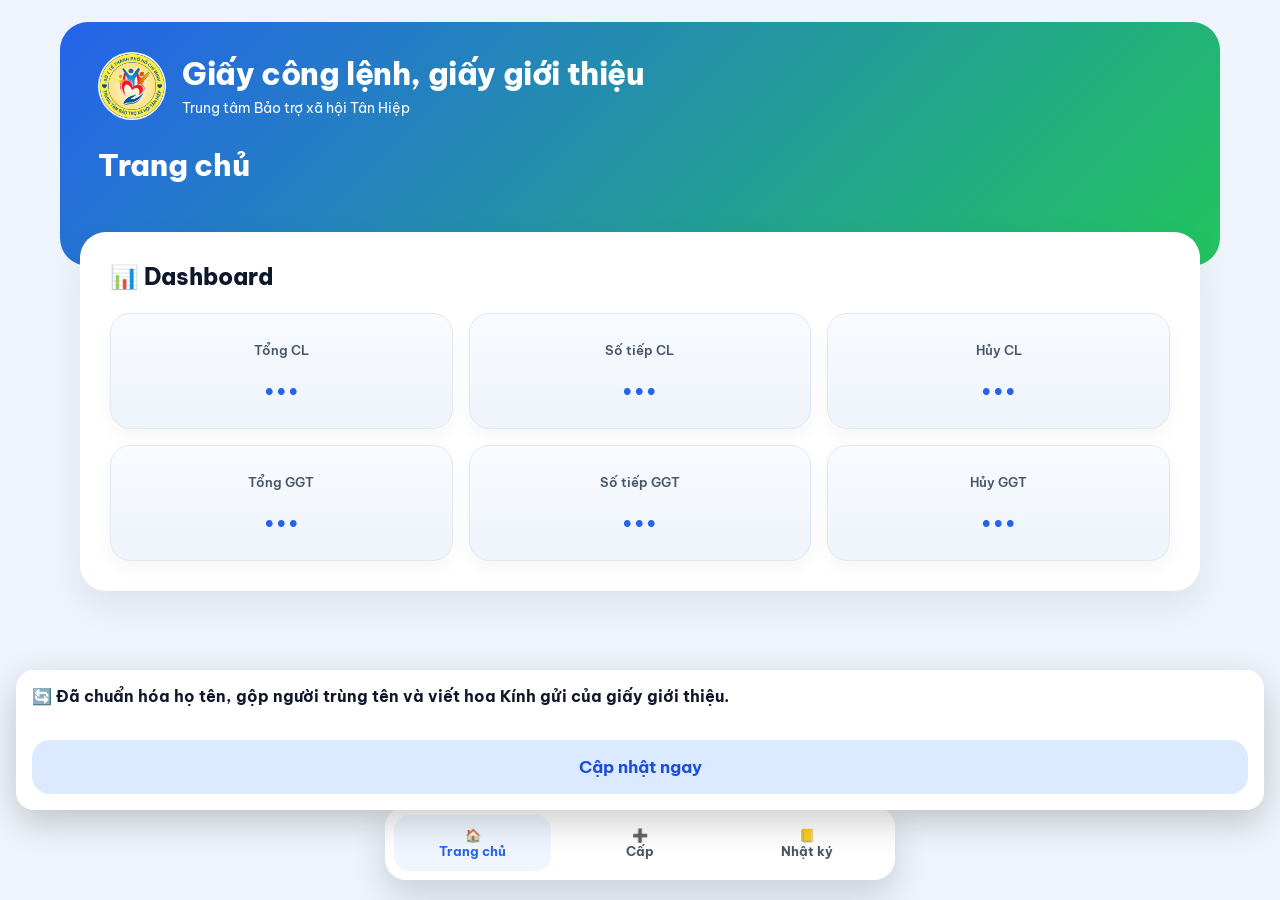
==== index.html @ ec81d5a9 "Add files via upload" ====
<!DOCTYPE html>
<html lang="vi">
<head>
  <meta charset="UTF-8">
  <meta name="viewport" content="width=device-width,initial-scale=1,viewport-fit=cover">

  <title>Giấy công lệnh, giấy giới thiệu</title>

  <meta http-equiv="Cache-Control" content="no-cache, no-store, must-revalidate">
  <meta http-equiv="Pragma" content="no-cache">
  <meta http-equiv="Expires" content="0">

  <meta name="theme-color" content="#2563eb">
  <meta name="apple-mobile-web-app-capable" content="yes">
  <meta name="apple-mobile-web-app-status-bar-style" content="default">
  <meta name="apple-mobile-web-app-title" content="Giấy công lệnh, giấy giới thiệu">

  <link rel="icon" type="image/png" href="icons/icon-192.png?v=151">
  <link rel="apple-touch-icon" sizes="1024x1024" href="logo.png?v=151">
  <link rel="manifest" href="manifest.json?v=151">

  <link rel="preconnect" href="https://fonts.googleapis.com">
  <link rel="preconnect" href="https://fonts.gstatic.com" crossorigin>
  <link
    href="https://fonts.googleapis.com/css2?family=Be+Vietnam+Pro:wght@400;500;600;700;800&display=swap"
    rel="stylesheet"
  >

  <link rel="stylesheet" href="css/style.css?v=151">
</head>

<body>
  <header class="header">
    <div class="brand">
      <img class="brand-logo" src="logo.png?v=151" alt="Logo Trung tâm">
      <div>
        <h1>Giấy công lệnh, giấy giới thiệu</h1>
        <p>Trung tâm Bảo trợ xã hội Tân Hiệp</p>
      </div>
    </div>

    <h2 id="pageTitle">Trang chủ</h2>
  </header>

  <section id="home" class="screen active">
    <div class="card">
      <h3>📊 Dashboard</h3>

      <div class="dashboard dashboard-3col">
        <!-- Hàng 1: Công lệnh -->
        <div>
          <span>Tổng CL</span>
          <h2 id="tongCL">-</h2>
        </div>

        <div>
          <span>Số tiếp CL</span>
          <h2 id="soTiepTheoCL">-</h2>
        </div>

        <div>
          <span>Hủy CL</span>
          <h2 id="huyCL">-</h2>
        </div>

        <!-- Hàng 2: Giấy giới thiệu -->
        <div>
          <span>Tổng GGT</span>
          <h2 id="tongGGT">-</h2>
        </div>

        <div>
          <span>Số tiếp GGT</span>
          <h2 id="soTiepTheoGGT">-</h2>
        </div>

        <div>
          <span>Hủy GGT</span>
          <h2 id="huyGGT">-</h2>
        </div>
      </div>
    </div>
  </section>

  <section id="cap" class="screen">
    <div class="card">
      <h3>📄 Cấp văn bản</h3>

      <label>Loại giấy</label>
      <select id="loaiGiay" onchange="doiLoaiGiay()">
        <option value="CONG_LENH">Công lệnh</option>
        <option value="GIAY_GIOI_THIEU">Giấy giới thiệu</option>
      </select>

      <hr>

      <label>Đồng chí</label>
      <input id="dongChi" placeholder="Nhập họ tên">

      <label>Tuổi</label>
      <input id="tuoi" placeholder="Nhập tuổi nếu có">

      <label>Chức vụ</label>
      <input id="chucVu" placeholder="Ví dụ: Nhân viên">

      <div id="formCL">
        <label>Đi từ</label>
        <input id="diTu" value="TTBTXH Tân Hiệp">

        <label>Đến</label>
        <select id="den" onchange="chonNoiDen()">
          <option>TTYT KV Bình Long</option>
          <option>BV ĐK Bình Phước</option>
          <option>BV Chợ Rẫy</option>
          <option>Khác...</option>
        </select>

        <input id="denKhac" style="display:none" placeholder="Nhập nơi đến khác">

        <label>Nội dung công tác</label>
        <textarea id="noiDung" placeholder="Nhập nội dung công tác"></textarea>

        <label>Ngày đi</label>
        <input type="date" id="ngayDi">

        <label>Ngày về</label>
        <input type="date" id="ngayVe">

        <label>Phương tiện</label>
        <input id="phuongTien" placeholder="Ví dụ: Tự túc">

        <label>Giấy tờ kèm theo</label>
        <input id="giayTo" placeholder="Nếu có">
      </div>

      <div id="formGGT" style="display:none">
        <label>Kính gửi</label>
        <input id="kinhGui" placeholder="Nhập cơ quan kính gửi">

        <label>Nơi đến</label>
        <select id="noiDen">
          <option>TTYT KV Bình Long</option>
          <option>BV ĐK Bình Phước</option>
          <option>BV Chợ Rẫy</option>
          <option>Khác...</option>
        </select>

        <input id="noiDenKhac" style="display:none" placeholder="Nhập nơi đến khác">

        <label>Về việc</label>
        <textarea id="noiDungGGT" placeholder="Nhập nội dung / về việc"></textarea>

        <label>Có giá trị đến hết ngày <span class="optional-note">(không bắt buộc)</span></label>
        <input type="date" id="ngayHetHan">
      </div>

      <label>Ngày cấp trên giấy</label>
      <input type="date" id="ngayCapGiay">

      <label>Phòng/Khu</label>
      <select id="phongKhu">
        <option>Ban Giám đốc</option>
        <option>Phòng Tổ chức - Hành chính</option>
        <option>Phòng Kế hoạch - Tài chính</option>
        <option>Phòng Công tác xã hội</option>
        <option>Phòng Y tế</option>
        <option>Khu I</option>
        <option>Khu II</option>
        <option>Khu III</option>
      </select>

      <label>Người cấp</label>
      <select id="nguoiCap">
        <option value="">-- Chọn người cấp --</option>
        <option value="Nguyễn Thị Bích Huyền - Trưởng phòng">Nguyễn Thị Bích Huyền - Trưởng phòng</option>
         <option value="Phạm Thị Ngân - Phó Trưởng phòng">Phạm Thị Ngân - Phó Trưởng phòng</option>
        <option value="Vũ Ngọc Cẩm Lương - Phó Trưởng phòng">Vũ Ngọc Cẩm Lương - Phó Trưởng phòng</option>
        <option value="Nguyễn Chí Thạnh - Chuyên viên">Nguyễn Chí Thạnh - Chuyên viên</option>
        <option value="Nguyễn Thị Linh Duy - Chuyên viên">Nguyễn Thị Linh Duy - Chuyên viên</option>
        <option value="Đinh Thị Hiền - Chuyên viên">Đinh Thị Hiền - Chuyên viên</option>
        <option value="Đặng Thị Hiền - Chuyên viên">Đặng Thị Hiền - Chuyên viên</option>
        <option value="Nguyễn Thị Thảo - Chuyên viên">Nguyễn Thị Thảo - Chuyên viên</option>
        <option value="Nguyễn Thị Hồng Thắm - Chuyên viên">Nguyễn Thị Hồng Thắm - Chuyên viên</option>
      </select>

      <button onclick="capCongLenh()">📄 Xuất PDF</button>

      <div id="ketqua"></div>
    </div>
  </section>

  <section id="nhatky" class="screen">
    <div class="card">
      <h3>📒 Nhật ký</h3>

      <div class="search-box">
        <input
          id="timKiemNhatKy"
          type="text"
          placeholder="🔍 Tìm tên, số CL/GGT, nội dung, phòng/khu..."
          oninput="locNhatKy()"
        >
      </div>

      <button type="button" class="filter-toggle" onclick="toggleBoLoc()">
        ⚙️ Bộ lọc nâng cao
      </button>

      <div id="boLocNangCao" class="filter-box collapsed">
        <div class="filter-row">
          <div>
            <label>Từ ngày</label>
            <input type="date" id="tuNgay" onchange="locNhatKy()">
          </div>

          <div>
            <label>Đến ngày</label>
            <input type="date" id="denNgay" onchange="locNhatKy()">
          </div>
        </div>

        <select id="locThoiGianNhanh" onchange="apDungLocThoiGianNhanh()">
          <option value="">Tất cả thời gian</option>
          <option value="HOM_NAY">Hôm nay</option>
          <option value="THANG_NAY">Tháng này</option>
          <option value="QUY_NAY">Quý này</option>
        </select>

        <select id="locLoai" onchange="locNhatKy()">
          <option value="">Tất cả loại giấy</option>
          <option value="CONG_LENH">Công lệnh</option>
          <option value="GIAY_GIOI_THIEU">Giấy giới thiệu</option>
        </select>

        <select id="locTrangThai" onchange="locNhatKy()">
          <option value="">Tất cả trạng thái cấp</option>
          <option value="Đã cấp">Đã cấp</option>
          <option value="Đã hủy">Đã hủy</option>
        </select>

        <select id="locPhong" onchange="locNhatKy()">
          <option value="">Tất cả phòng/khu</option>
          <option>Ban Giám đốc</option>
          <option>Phòng Tổ chức - Hành chính</option>
          <option>Phòng Kế hoạch - Tài chính</option>
          <option>Phòng Công tác xã hội</option>
          <option>Phòng Y tế</option>
          <option>Khu I</option>
          <option>Khu II</option>
          <option>Khu III</option>
        </select>

        <select id="locNguoiCap" onchange="locNhatKy()">
          <option value="">Tất cả người cấp</option>
           <option>Nguyễn Thị Bích Huyền - Trưởng phòng</option>
           <option>Phạm Thị Ngân - Phó Trưởng phòng</option>
          <option>Vũ Ngọc Cẩm Lương - Phó Trưởng phòng</option>
          <option>Nguyễn Chí Thạnh - Chuyên viên</option>
          <option>Nguyễn Thị Linh Duy - Chuyên viên</option>
          <option>Đinh Thị Hiền - Chuyên viên</option>
          <option>Đặng Thị Hiền - Chuyên viên</option>
          <option>Nguyễn Thị Thảo - Chuyên viên</option>
          <option>Nguyễn Thị Hồng Thắm - Chuyên viên</option>
        </select>

        <div class="filter-actions">
          <button type="button" class="search-filter-btn" onclick="locNhatKy()">
            🔎 Tìm kiếm
          </button>

          <button type="button" class="reset-filter-btn" onclick="resetLoc()">
            ♻️ Đặt lại
          </button>
        </div>
      </div>

      <button type="button" class="preview-report-btn" onclick="xemTruocBaoCao()">
        👁️ Xem trước báo cáo
      </button>

      <div id="baoCaoList">Đang tải...</div>
    </div>
  </section>

  <div id="modalBaoCao" class="report-modal" aria-hidden="true">
    <div class="report-modal-backdrop" onclick="dongXemTruocBaoCao()"></div>
    <div class="report-modal-dialog" role="dialog" aria-modal="true" aria-labelledby="tieuDeXemTruoc">
      <div class="report-modal-header">
        <div>
          <h3 id="tieuDeXemTruoc">Báo cáo nhật ký cấp văn bản</h3>
          <p>Kiểm tra nội dung trước khi tạo PDF lưu trữ.</p>
        </div>
        <button type="button" class="report-close-btn" onclick="dongXemTruocBaoCao()" aria-label="Đóng">×</button>
      </div>

      <div id="noiDungXemTruoc" class="report-preview-content"></div>

      <div class="saved-report-section">
        <div class="saved-report-heading">
          <b>📁 Báo cáo PDF đã lưu gần đây</b>
          <button type="button" class="small-secondary-btn" onclick="taiDanhSachBaoCaoPdf()">Làm mới</button>
        </div>
        <div id="danhSachBaoCaoDaLuu" class="saved-report-list">Chưa tải danh sách.</div>
      </div>

      <div class="report-modal-actions">
        <button type="button" class="secondary-action-btn" onclick="dongXemTruocBaoCao()">Đóng</button>
        <button type="button" id="btnXuatBaoCaoPdf" class="primary-action-btn" onclick="xuatBaoCaoPdf()">📄 Tạo và mở PDF</button>
      </div>
    </div>
  </div>

  <nav>
    <button class="nav-btn active" onclick="showScreen('home', this)">
      🏠<br>Trang chủ
    </button>

    <button class="nav-btn" onclick="showScreen('cap', this)">
      ➕<br>Cấp
    </button>

    <button class="nav-btn" onclick="showScreen('nhatky', this)">
      📒<br>Nhật ký
    </button>
  </nav>

  <script src="js/app.js?v=151"></script>
</body>
</html>
---- css/style.css ----
* {
  box-sizing: border-box;
}

body {
  margin: 0;
  font-family: Arial, Helvetica, sans-serif;
  background: #eef4fb;
  color: #0f172a;
}

.header {
  background: linear-gradient(135deg, #2563eb, #22c55e);
  color: white;
  padding: 42px 22px 70px;
  border-bottom-left-radius: 34px;
  border-bottom-right-radius: 34px;
}

.brand {
  display: flex;
  align-items: center;
  gap: 14px;
}

.brand img {
  width: 72px;
  height: 72px;
  object-fit: contain;
  background: transparent !important;
  border-radius: 50% !important;
  padding: 0 !important;
  box-shadow: none !important;
}

.brand h1 {
  margin: 0;
  font-size: 30px;
  font-weight: 900;
  line-height: 1.15;
}

.brand p {
  margin: 8px 0 0;
  font-size: 15px;
}

.header h2 {
  margin: 22px 0 0;
  font-size: 28px;
  font-weight: 900;
}

.screen {
  display: none;
  padding: 0 16px 110px;
  margin-top: -45px;
}

.screen.active {
  display: block;
}

.card {
  background: white;
  border-radius: 24px;
  padding: 18px;
  margin: 18px 0;
  box-shadow: 0 14px 35px rgba(15, 23, 42, 0.08);
}

.card h3 {
  margin: 0 0 18px;
  font-size: 21px;
  font-weight: 900;
}

.dashboard {
  display: grid;
  grid-template-columns: 1fr 1fr;
  gap: 12px;
}

.dashboard div {
  background: #f1f5f9;
  border-radius: 18px;
  padding: 16px 10px;
  text-align: center;
}

.dashboard span {
  display: block;
  font-size: 13px;
  color: #64748b;
  margin-bottom: 8px;
}

.dashboard h2 {
  margin: 0;
  font-size: 26px;
  color: #2563eb;
}

label {
  display: block;
  margin: 15px 0 8px;
  font-weight: 900;
}

input,
textarea,
select {
  width: 100%;
  border: 1.5px solid #cbd5e1;
  border-radius: 18px;
  padding: 15px 16px;
  font-size: 16px;
  background: white;
  color: #0f172a;
  outline: none;
}

input:focus,
textarea:focus,
select:focus {
  border-color: #2563eb;
  box-shadow: 0 0 0 3px rgba(37, 99, 235, 0.12);
}

textarea {
  min-height: 95px;
  resize: vertical;
}

hr {
  border: none;
  height: 1px;
  background: #e2e8f0;
  margin: 18px 0;
}

button,
.link-btn,
.share-btn {
  display: block;
  width: 100%;
  border: none;
  border-radius: 18px;
  padding: 16px;
  margin-top: 14px;
  font-size: 17px;
  font-weight: 900;
  text-align: center;
  text-decoration: none;
  cursor: pointer;
}

button {
  background: #dbeafe;
  color: #1d4ed8;
}

button:active {
  transform: scale(0.98);
}

.link-btn {
  background: #eff6ff;
  color: #1d4ed8;
}

.share-btn {
  background: linear-gradient(135deg, #16a34a, #22c55e);
  color: white;
}

.danger-btn {
  background: #fee2e2;
  color: #b91c1c;
  border-radius: 12px;
  padding: 10px;
  font-size: 14px;
}

#ketqua {
  display: none;
  margin-top: 18px;
  padding: 16px;
  border-radius: 18px;
  background: #ecfdf5;
  color: #047857;
  font-weight: 800;
  line-height: 1.5;
}

.empty {
  background: #f8fafc;
  color: #64748b;
  padding: 16px;
  border-radius: 16px;
  font-weight: 700;
}

/* Ô tìm kiếm Nhật ký */
.search-box {
  margin: 0 0 14px 0;
}

.search-box input {
  width: 100%;
  border: 1.5px solid #cbd5e1;
  border-radius: 18px;
  padding: 13px 15px;
  font-size: 14px;
  background: #f8fafc;
}

/* Nhật ký */
.report-group {
  background: white;
  border-radius: 20px;
  padding: 12px;
  margin-bottom: 14px;
  box-shadow: 0 10px 28px rgba(15, 23, 42, 0.08);
}

/* Cấp 1: Phòng/Khu */
.report-title {
  display: flex;
  justify-content: space-between;
  align-items: flex-start;
  gap: 12px;
  background: #eaf2ff;
  padding: 15px 16px;
  border-radius: 16px;
  cursor: pointer;
}

.report-title .left {
  flex: 1;
  text-align: left;
}

.report-title .left b {
  display: block;
  font-size: 16px;
  font-weight: 900;
  color: #0f172a;
}

.report-title .left small {
  display: block;
  margin-top: 4px;
  font-size: 11.5px;
  color: #64748b;
}

.report-title .right {
  min-width: 72px;
  text-align: right;
}

.report-title .right span {
  display: block;
  font-size: 12px;
  font-weight: 900;
  color: #2563eb;
  margin: 1px 0;
}

/* Cấp 2: Người */
.person-row {
  display: flex;
  justify-content: space-between;
  align-items: flex-start;
  gap: 10px;
  background: #f3f6fb;
  margin: 8px 0 6px 12px;
  padding: 11px 13px;
  border-radius: 14px;
  cursor: pointer;
}

.person-row .left {
  flex: 1;
  text-align: left;
}

.person-row .left b {
  display: block;
  font-size: 14px;
  font-weight: 900;
  color: #0f172a;
}

.person-row .left small {
  display: block;
  margin-top: 3px;
  font-size: 11px;
  color: #64748b;
}

.person-row .right {
  min-width: 60px;
  text-align: right;
}

.person-row .right span {
  display: block;
  font-size: 11.5px;
  font-weight: 900;
  color: #2563eb;
}

/* Cấp 3: Văn bản */
.person-detail {
  padding-left: 0;
}

.vb-mini-row {
  display: flex;
  justify-content: space-between;
  align-items: flex-start;
  gap: 10px;
  background: white;
  border-left: 4px solid #2563eb;
  border-radius: 11px;
  padding: 8px 10px;
  margin: 7px 0 7px 26px;
  min-height: 44px;
  box-shadow: 0 4px 12px rgba(15, 23, 42, 0.06);
  cursor: pointer;
}

.vb-mini-row b {
  display: block;
  font-size: 13px;
  color: #0f172a;
  margin-bottom: 2px;
}

.vb-mini-row small {
  display: block;
  font-size: 11.5px;
  color: #64748b;
  line-height: 1.25;
  max-width: 180px;
  white-space: nowrap;
  overflow: hidden;
  text-overflow: ellipsis;
}

.vb-mini-row span {
  min-width: 58px;
  text-align: right;
  font-size: 11.5px;
  color: #2563eb;
  font-weight: 900;
}

.cl-detail {
  background: #f8fafc;
  border-radius: 11px;
  padding: 9px 11px;
  margin: 0 0 10px 26px;
  border: 1px solid #e2e8f0;
  font-size: 12.5px;
}

.cl-detail p {
  margin: 4px 0;
  line-height: 1.35;
}

.cl-detail a {
  color: #2563eb;
  font-weight: 900;
}

.update-box {
  position: fixed;
  left: 16px;
  right: 16px;
  bottom: 90px;
  background: white;
  border-radius: 18px;
  padding: 16px;
  box-shadow: 0 12px 35px rgba(0,0,0,0.2);
  z-index: 9999;
  font-weight: 700;
}

/* Thanh điều hướng */
nav {
  position: fixed;
  left: 14px;
  right: 14px;
  bottom: 14px;
  background: white;
  border-radius: 24px;
  padding: 10px;
  display: flex;
  gap: 8px;
  box-shadow: 0 16px 35px rgba(15, 23, 42, 0.16);
  z-index: 50;
}

nav button {
  margin: 0;
  flex: 1;
  padding: 10px 6px;
  border-radius: 18px;
  background: transparent;
  color: #475569;
  font-size: 13px;
}

nav button.active {
  background: #eff6ff;
  color: #2563eb;
}

@media (min-width: 768px) {
  body {
    max-width: 520px;
    margin: 0 auto;
  }

  nav {
    left: calc(50% - 246px);
    right: calc(50% - 246px);
  }
}
/* ===== SỬA BỐ CỤC PHÒNG/KHU NHẬT KÝ ===== */

.report-title {
  display: flex !important;
  justify-content: space-between !important;
  align-items: flex-start !important;
  text-align: left !important;
  gap: 10px !important;
  padding: 12px 14px !important;
  border-radius: 15px !important;
}

/* Bên trái: tên Phòng/Khu */
.report-title > div:first-child {
  flex: 1 !important;
  min-width: 0 !important;
  text-align: left !important;
}

/* Tên phòng/khu */
.report-title > div:first-child b {
  display: block !important;
  text-align: left !important;
  font-size: 14px !important;
  line-height: 1.25 !important;
  font-weight: 900 !important;
  white-space: normal !important;
}

/* Dòng mô tả bên dưới */
.report-title > div:first-child small {
  display: block !important;
  text-align: left !important;
  margin-top: 4px !important;
  font-size: 11px !important;
  line-height: 1.2 !important;
  color: #64748b !important;
}

/* Bên phải: số lượng */
.report-title > div:last-child {
  min-width: 58px !important;
  text-align: right !important;
  flex-shrink: 0 !important;
}

.report-title > div:last-child span {
  display: block !important;
  font-size: 11.5px !important;
  font-weight: 900 !important;
  color: #2563eb !important;
  line-height: 1.25 !important;
}

/* Thu gọn khoảng trắng trong từng nhóm */
.report-group {
  padding: 10px !important;
  margin-bottom: 12px !important;
}

/* Cấp người nhỏ hơn phòng/khu */
.person-row {
  margin-left: 12px !important;
  padding: 9px 11px !important;
}

.person-row > div:first-child {
  text-align: left !important;
}

.person-row > div:first-child b {
  font-size: 13px !important;
  line-height: 1.25 !important;
}

.person-row > div:first-child small {
  font-size: 10.5px !important;
}
/* ÉP TÊN PHÒNG/KHU LUÔN NẰM BÊN TRÁI */
.report-title {
  display: flex !important;
  justify-content: space-between !important;
  align-items: flex-start !important;
  text-align: left !important;
}

.report-title .phong-left {
  flex: 1 !important;
  min-width: 0 !important;
  text-align: left !important;
  display: block !important;
}

.report-title .phong-left b {
  display: block !important;
  width: 100% !important;
  text-align: left !important;
  font-size: 14px !important;
  line-height: 1.25 !important;
  font-weight: 900 !important;
  white-space: normal !important;
}

.report-title .phong-left small {
  display: block !important;
  text-align: left !important;
  font-size: 10.8px !important;
  margin-top: 4px !important;
  color: #64748b !important;
}

.report-title .phong-right {
  width: 58px !important;
  flex-shrink: 0 !important;
  text-align: right !important;
}

.report-title .phong-right span {
  display: block !important;
  font-size: 11.5px !important;
  font-weight: 900 !important;
  color: #2563eb !important;
}
.check-btn {
  background: #fef3c7;
  color: #92400e;
  padding: 12px;
  font-size: 14px;
  border-radius: 14px;
}

.history-box {
  background: #fff7ed;
  border: 1px solid #fed7aa;
  border-radius: 16px;
  padding: 12px;
  margin-top: 12px;
  color: #7c2d12;
  font-size: 14px;
  line-height: 1.4;
}

.history-item {
  background: white;
  border-radius: 14px;
  padding: 10px;
  margin-top: 10px;
  border-left: 4px solid #f97316;
}

.history-item b {
  display: block;
  font-size: 14px;
}

.history-item small {
  display: block;
  color: #64748b;
  font-size: 12px;
  margin-top: 3px;
}

.warning-btn {
  background: #fed7aa;
  color: #9a3412;
  padding: 10px;
  font-size: 13px;
  border-radius: 12px;
}
/* ================= GIAO DIỆN MÁY TÍNH - CHUẨN DESKTOP ================= */
@media (min-width: 900px) {
  body {
    max-width: none;
    margin: 0;
    background: #eaf2fb;
  }

  .header {
    max-width: 1180px;
    margin: 24px auto 0;
    padding: 34px 46px 78px;
    border-radius: 32px;
  }

  .brand {
    align-items: center;
  }

  .brand img {
  width: 72px;
  height: 72px;
  border-radius: 50% !important;
  background: transparent !important;
  padding: 0 !important;
  box-shadow: none !important;
}

  .brand h1 {
    font-size: 34px;
    line-height: 1.15;
  }

  .brand p {
    font-size: 16px;
  }

  .header h2 {
    font-size: 32px;
    margin-top: 28px;
  }

  .screen {
    max-width: 1120px;
    margin: -50px auto 0;
    padding: 0 24px 110px;
  }

  .card {
    border-radius: 26px;
    padding: 26px;
    margin: 20px 0;
  }

  .card h3 {
    font-size: 24px;
    margin-bottom: 22px;
  }

  /* Dashboard cân đối 3 cột x 2 hàng */
  .dashboard {
    grid-template-columns: repeat(3, 1fr);
    gap: 18px;
  }

  .dashboard div {
    min-height: 112px;
    padding: 22px 16px;
    border-radius: 18px;
  }

  .dashboard span {
    font-size: 14px;
  }

  .dashboard h2 {
    font-size: 34px;
  }

  /* Cụm nút Trang chủ */
  #home .card:nth-of-type(2) {
    display: grid;
    grid-template-columns: 1fr 1fr;
    gap: 18px;
  }

  #home .card:nth-of-type(2) button {
    margin-top: 0;
    height: 64px;
  }

  /* Form cấp văn bản dễ nhìn hơn */
  #cap .card {
    max-width: 920px;
    margin-left: auto;
    margin-right: auto;
  }

  input,
  textarea,
  select {
    font-size: 16px;
    padding: 14px 16px;
  }

  textarea {
    min-height: 110px;
  }

  /* Nhật ký rộng vừa phải */
  #nhatky .card {
    max-width: 980px;
    margin-left: auto;
    margin-right: auto;
  }

  .report-group {
    padding: 18px;
  }

  .report-title {
    padding: 16px 18px;
  }

  .person-row {
    margin-left: 26px;
    max-width: 880px;
  }

  .person-detail {
    margin-left: 48px;
    max-width: 820px;
  }

  .vb-mini-row,
  .cl-detail {
    max-width: 760px;
  }

  /* Thanh điều hướng desktop */
  nav {
    width: 430px;
    left: 50%;
    right: auto;
    transform: translateX(-50%);
    bottom: 18px;
    padding: 10px;
  }

  nav button {
    font-size: 13px;
    padding: 10px 6px;
  }
}
/* =====================================================
   FONT VÀ GIAO DIỆN CHUNG
===================================================== */

html,
body,
button,
input,
textarea,
select {
  font-family: "Be Vietnam Pro", Arial, Helvetica, sans-serif;
}

body {
  -webkit-font-smoothing: antialiased;
  text-rendering: optimizeLegibility;
}

/* Giảm cảm giác chữ quá đậm */
.brand h1,
.header h2,
.card h3 {
  font-weight: 800;
}

button,
.link-btn,
.share-btn {
  font-weight: 700;
}

.dashboard h2 {
  font-weight: 800;
}

/* =====================================================
   GIAO DIỆN MÁY TÍNH
===================================================== */

@media (min-width: 768px) {
  body {
    max-width: none;
    min-height: 100vh;
    margin: 0;
    padding: 22px 28px 125px;
    background: #eef4fb;
  }

  /* Header */
  .header {
    max-width: 1160px;
    min-height: 220px;
    margin: 0 auto;
    padding: 30px 38px 82px;
    border-radius: 28px;
  }

  .brand {
    gap: 16px;
  }

 .brand img {
  width: 68px;
  height: 68px;
  padding: 0 !important;
  border-radius: 50% !important;
  background: transparent !important;
  box-shadow: none !important;
}

  .brand h1 {
    font-size: 31px;
    line-height: 1.2;
    letter-spacing: -0.4px;
  }

  .brand p {
    margin-top: 6px;
    font-size: 14px;
  }

  .header h2 {
    margin-top: 26px;
    font-size: 30px;
    letter-spacing: -0.3px;
  }

  /* Nội dung chính */
  .screen {
    max-width: 1160px;
    margin: -52px auto 0;
    padding: 0 20px 120px;
  }

  .card {
    padding: 24px;
    margin: 18px 0;
    border-radius: 22px;
  }

  .card h3 {
    margin-bottom: 20px;
    font-size: 22px;
  }

  /* Dashboard 3 cột x 2 hàng */
  .dashboard {
    grid-template-columns: repeat(3, minmax(0, 1fr));
    gap: 16px;
  }

  .dashboard div {
    min-height: 92px;
    padding: 18px 14px;
    border-radius: 17px;
  }

  .dashboard span {
    margin-bottom: 7px;
    font-size: 13px;
  }

  .dashboard h2 {
    font-size: 29px;
  }

  /* Các nút thao tác */
  .home-actions {
    display: grid;
    grid-template-columns: repeat(2, minmax(0, 1fr));
    gap: 16px;
  }

  .home-actions button {
    min-height: 58px;
    margin: 0;
    font-size: 15px;
    border-radius: 16px;
  }

  /* Nhật ký */
  .report-title b,
  .person-row b {
    font-size: 15px;
    font-weight: 700;
  }

  .report-title,
  .person-row {
    padding: 13px 15px;
  }

  .vb-mini-row {
    padding: 11px 14px;
  }

  /* Thanh điều hướng đáy trên máy tính */
  nav {
    left: 50%;
    right: auto;
    bottom: 20px;
    width: min(510px, calc(100% - 44px));
    padding: 9px;
    gap: 10px;
    border-radius: 21px;
    transform: translateX(-50%);
  }

  nav button {
    min-height: 56px;
    padding: 10px 12px;
    border-radius: 15px;
    font-size: 13px;
    font-weight: 700;
  }
}
.filter-box{

display:grid;

gap:10px;

margin-bottom:16px;

}

.filter-box input,

.filter-box select{

background:#fff;

}

.filter-box button{

margin-top:0;

}
/* ===== BỘ LỌC NHẬT KÝ THU GỌN ===== */

.filter-toggle {
  margin-top: 10px;
  margin-bottom: 12px;
  background: #eff6ff;
  color: #1d4ed8;
  border-radius: 16px;
  padding: 13px 14px;
  font-size: 15px;
}

.filter-box {
  display: grid;
  gap: 10px;
  margin-bottom: 16px;
  padding: 12px;
  background: #f8fafc;
  border: 1px solid #e2e8f0;
  border-radius: 18px;
}

.filter-box.collapsed {
  display: none;
}

.filter-row {
  display: grid;
  grid-template-columns: 1fr 1fr;
  gap: 10px;
}

.filter-row label {
  margin: 0 0 5px;
  font-size: 12px;
  color: #64748b;
  font-weight: 700;
}

.filter-box input,
.filter-box select {
  height: 46px;
  border-radius: 14px;
  padding: 10px 12px;
  font-size: 14px;
}

.filter-box button {
  margin-top: 0;
  padding: 13px;
  border-radius: 15px;
  font-size: 15px;
}
/* ===== NÚT TÌM KIẾM / ĐẶT LẠI BỘ LỌC ===== */

.filter-actions {
  display: grid;
  grid-template-columns: 1fr 1fr;
  gap: 10px;
}

.filter-actions button {
  margin-top: 0;
  padding: 13px 10px;
  border-radius: 15px;
  font-size: 15px;
}

.search-filter-btn {
  background: #2563eb;
  color: white;
}

.reset-filter-btn {
  background: #e2e8f0;
  color: #334155;
}
/* ===== CẢNH BÁO TRÙNG CÔNG LỆNH ===== */

.conflict-box {
  background: #fff7ed;
  border: 1.5px solid #fed7aa;
  border-radius: 18px;
  padding: 16px;
  color: #7c2d12;
}

.conflict-box h3 {
  margin: 0 0 12px;
  font-size: 18px;
  color: #9a3412;
}

.conflict-box p {
  margin: 7px 0;
  line-height: 1.4;
}

.conflict-actions {
  display: grid;
  grid-template-columns: 1fr;
  gap: 10px;
  margin-top: 14px;
}

.conflict-actions button {
  margin-top: 0;
  border-radius: 14px;
  padding: 13px;
  font-size: 15px;
}

.conflict-actions button:nth-child(1) {
  background: #dbeafe;
  color: #1d4ed8;
}

.conflict-actions button:nth-child(2) {
  background: #fef3c7;
  color: #92400e;
}

.conflict-actions button:nth-child(3) {
  background: #dcfce7;
  color: #166534;
}

.conflict-actions button:nth-child(4) {
  background: #fee2e2;
  color: #991b1b;
}
.conflict-box {
  background: #fff7ed;
  border: 1.5px solid #fed7aa;
  border-radius: 18px;
  padding: 16px;
  color: #7c2d12;
}

.conflict-box h3 {
  margin: 0 0 12px;
  font-size: 18px;
  color: #9a3412;
}

.conflict-box p {
  margin: 7px 0;
  line-height: 1.4;
}

.conflict-actions {
  display: grid;
  grid-template-columns: 1fr;
  gap: 10px;
  margin-top: 14px;
}

.conflict-actions button {
  margin-top: 0;
  border-radius: 14px;
  padding: 13px;
  font-size: 15px;
}

.conflict-actions button:nth-child(1) {
  background: #dbeafe;
  color: #1d4ed8;
}

.conflict-actions button:nth-child(2) {
  background: #fef3c7;
  color: #92400e;
}

.conflict-actions button:nth-child(3) {
  background: #dcfce7;
  color: #166534;
}

.conflict-actions button:nth-child(4) {
  background: #fee2e2;
  color: #991b1b;
}
.conflict-box {
  background: #fff7ed;
  border: 1.5px solid #fed7aa;
  border-radius: 18px;
  padding: 16px;
  color: #7c2d12;
}

.conflict-box h3 {
  margin: 0 0 12px;
  font-size: 18px;
  color: #9a3412;
}

.conflict-box p {
  margin: 7px 0;
  line-height: 1.4;
}

.conflict-actions {
  display: grid;
  grid-template-columns: 1fr;
  gap: 10px;
  margin-top: 14px;
}

.conflict-actions button {
  margin-top: 0;
  border-radius: 14px;
  padding: 13px;
  font-size: 15px;
}

.conflict-actions button:nth-child(1) {
  background: #dbeafe;
  color: #1d4ed8;
}

.conflict-actions button:nth-child(2) {
  background: #fef3c7;
  color: #92400e;
}

.conflict-actions button:nth-child(3) {
  background: #dcfce7;
  color: #166534;
}

.conflict-actions button:nth-child(4) {
  background: #fee2e2;
  color: #991b1b;
}

/* ===== BỔ SUNG QR NHẬN VĂN BẢN - v138 ===== */
.nhan-status {
  display: inline-block;
  margin-top: 4px;
  padding: 3px 8px;
  border-radius: 999px;
  background: #eff6ff;
  color: #1d4ed8;
  font-size: 11px;
  font-weight: 800;
}

@media (min-width: 768px) {
  .home-actions {
    grid-template-columns: repeat(3, minmax(0, 1fr));
  }
}
/* =====================================================
   TỐI ƯU TRANG CHỦ / DASHBOARD
   Ẩn nút dư, làm dashboard cân đối hơn
===================================================== */

/* Nếu trong HTML còn sót home-actions thì vẫn ẩn */
.home-actions {
  display: none !important;
}

/* Trang chủ gọn hơn */
#home {
  padding-bottom: 115px !important;
}

/* Card Dashboard đẹp và cân đối */
#home .card {
  max-width: 1120px !important;
  margin-left: auto !important;
  margin-right: auto !important;
  border-radius: 26px !important;
  padding: 26px !important;
}

/* Tiêu đề dashboard */
#home .card h3 {
  display: flex !important;
  align-items: center !important;
  gap: 8px !important;
  font-size: 23px !important;
  margin-bottom: 22px !important;
}

/* Dashboard: 3 cột, 2 hàng theo từng loại giấy */
.dashboard {
  display: grid !important;
  grid-template-columns: repeat(3, minmax(0, 1fr)) !important;
  gap: 14px !important;
}

/* Ô thống kê */
.dashboard div {
  background: linear-gradient(180deg, #f8fbff, #eef4fb) !important;
  border: 1px solid #e2e8f0 !important;
  border-radius: 20px !important;
  padding: 18px 12px !important;
  min-height: 104px !important;
  display: flex !important;
  flex-direction: column !important;
  justify-content: center !important;
  align-items: center !important;
  text-align: center !important;
  box-shadow: 0 8px 18px rgba(15, 23, 42, 0.04) !important;
}

/* Nhãn thống kê */
.dashboard span {
  font-size: 13px !important;
  color: #475569 !important;
  margin-bottom: 8px !important;
  font-weight: 600 !important;
}

/* Số thống kê */
.dashboard h2 {
  font-size: 31px !important;
  line-height: 1 !important;
  font-weight: 900 !important;
  color: #2563eb !important;
}

/* Desktop: 3 cột x 2 hàng */
@media (min-width: 900px) {
  .dashboard {
    grid-template-columns: repeat(3, minmax(0, 1fr)) !important;
    gap: 16px !important;
  }

  .dashboard div {
    min-height: 116px !important;
    padding: 20px 10px !important;
  }

  .dashboard h2 {
    font-size: 34px !important;
  }

  #home .card {
    padding: 30px !important;
  }
}

/* Tablet: 3 cột */
@media (min-width: 640px) and (max-width: 899px) {
  .dashboard {
    grid-template-columns: repeat(3, minmax(0, 1fr)) !important;
  }
}

/* Mobile nhỏ: vẫn giữ 3 cột, giảm kích thước để không chật */
@media (max-width: 420px) {
  .dashboard {
    grid-template-columns: repeat(3, minmax(0, 1fr)) !important;
    gap: 8px !important;
  }

  .dashboard div {
    min-width: 0 !important;
    min-height: 88px !important;
    padding: 12px 5px !important;
    border-radius: 16px !important;
  }

  .dashboard span {
    font-size: 10.5px !important;
    line-height: 1.25 !important;
  }

  .dashboard h2 {
    font-size: 25px !important;
  }
}


/* ===== XEM TRƯỚC VÀ LƯU BÁO CÁO PDF - v146 ===== */
.preview-report-btn{width:100%;margin:14px 0 18px;padding:13px 16px;border:0;border-radius:14px;background:#0f766e;color:#fff;font-weight:800;cursor:pointer;box-shadow:0 8px 18px rgba(15,118,110,.18)}
.report-modal{display:none;position:fixed;inset:0;z-index:9999}.report-modal.open{display:block}.report-modal-backdrop{position:absolute;inset:0;background:rgba(15,23,42,.62);backdrop-filter:blur(3px)}
.report-modal-dialog{position:relative;z-index:1;width:min(1180px,calc(100% - 24px));max-height:calc(100vh - 24px);margin:12px auto;background:#f8fafc;border-radius:20px;box-shadow:0 24px 70px rgba(0,0,0,.28);display:flex;flex-direction:column;overflow:hidden}
.report-modal-header{display:flex;justify-content:space-between;gap:12px;align-items:flex-start;padding:18px 20px;background:#fff;border-bottom:1px solid #e2e8f0}.report-modal-header h3{margin:0 0 4px}.report-modal-header p{margin:0;color:#64748b;font-size:13px}.report-close-btn{width:38px;height:38px;border:0;border-radius:50%;background:#eef2f7;font-size:27px;line-height:1;cursor:pointer;color:#334155}
.report-preview-content{padding:16px;overflow:auto;flex:1}.report-paper{background:#fff;padding:24px;min-width:980px;border:1px solid #dbe3ec;box-shadow:0 5px 18px rgba(15,23,42,.06)}.report-agency{text-align:center;font-weight:700;font-size:13px}.report-paper h2{text-align:center;font-size:20px;margin:8px 0 18px}.report-filter-summary{display:grid;grid-template-columns:repeat(3,1fr);gap:7px 14px;font-size:12px;margin-bottom:14px}.report-stats{display:grid;grid-template-columns:repeat(4,1fr);gap:8px;margin-bottom:14px}.report-stats div{border:1px solid #dbe3ec;border-radius:10px;padding:10px;text-align:center}.report-stats b{display:block;font-size:20px}.report-stats span{font-size:11px;color:#64748b}.report-table-wrap{overflow:auto}.report-preview-table{width:100%;border-collapse:collapse;font-size:10px}.report-preview-table th,.report-preview-table td{border:1px solid #cbd5e1;padding:6px;vertical-align:top}.report-preview-table th{background:#eef4fb;white-space:nowrap}
.saved-report-section{padding:12px 20px;background:#fff;border-top:1px solid #e2e8f0}.saved-report-heading{display:flex;align-items:center;justify-content:space-between;margin-bottom:8px}.small-secondary-btn{border:1px solid #cbd5e1;background:#fff;border-radius:9px;padding:6px 10px;cursor:pointer}.saved-report-list{max-height:135px;overflow:auto;font-size:13px}.saved-report-item{display:flex;justify-content:space-between;gap:12px;padding:9px 4px;border-bottom:1px solid #eef2f7;color:#0f172a;text-decoration:none}.saved-report-item small{display:block;color:#64748b;margin-top:2px}.report-modal-actions{display:flex;justify-content:flex-end;gap:10px;padding:14px 20px;background:#fff;border-top:1px solid #e2e8f0}.secondary-action-btn,.primary-action-btn{border:0;border-radius:11px;padding:11px 18px;font-weight:800;cursor:pointer}.secondary-action-btn{background:#e2e8f0;color:#334155}.primary-action-btn{background:#2563eb;color:#fff}.primary-action-btn:disabled{opacity:.65;cursor:not-allowed}.modal-open{overflow:hidden}
@media(max-width:640px){.report-modal-dialog{width:100%;height:100%;max-height:none;margin:0;border-radius:0}.report-modal-header{padding:14px}.report-preview-content{padding:10px}.report-paper{padding:16px}.report-modal-actions{padding:12px}.report-filter-summary{grid-template-columns:1fr 1fr}.saved-report-section{padding:10px 14px}}


/* Ghi chú cho trường không bắt buộc */
.optional-note {
  font-size: 0.88em;
  font-weight: 500;
  color: #64748b;
}

.report-stats.report-stats-three { grid-template-columns: repeat(3, minmax(0, 1fr)); }
@media (max-width: 720px) { .report-stats.report-stats-three { grid-template-columns: 1fr; } }

.journal-filter-summary {
  display: grid;
  grid-template-columns: repeat(3, minmax(0, 1fr));
  gap: 10px;
  margin: 12px 0 14px;
}
.journal-filter-summary > div {
  border: 1px solid #d7e1ef;
  border-radius: 14px;
  background: #f8fbff;
  padding: 12px;
  text-align: center;
}
.journal-filter-summary b { display: block; font-size: 22px; color: #123b74; }
.journal-filter-summary span { display: block; margin-top: 3px; font-size: 12px; color: #607089; }
@media (max-width: 720px) {
  .journal-filter-summary { grid-template-columns: repeat(2, minmax(0, 1fr)); }
  .journal-filter-summary-wide { grid-column: 1 / -1; }
}
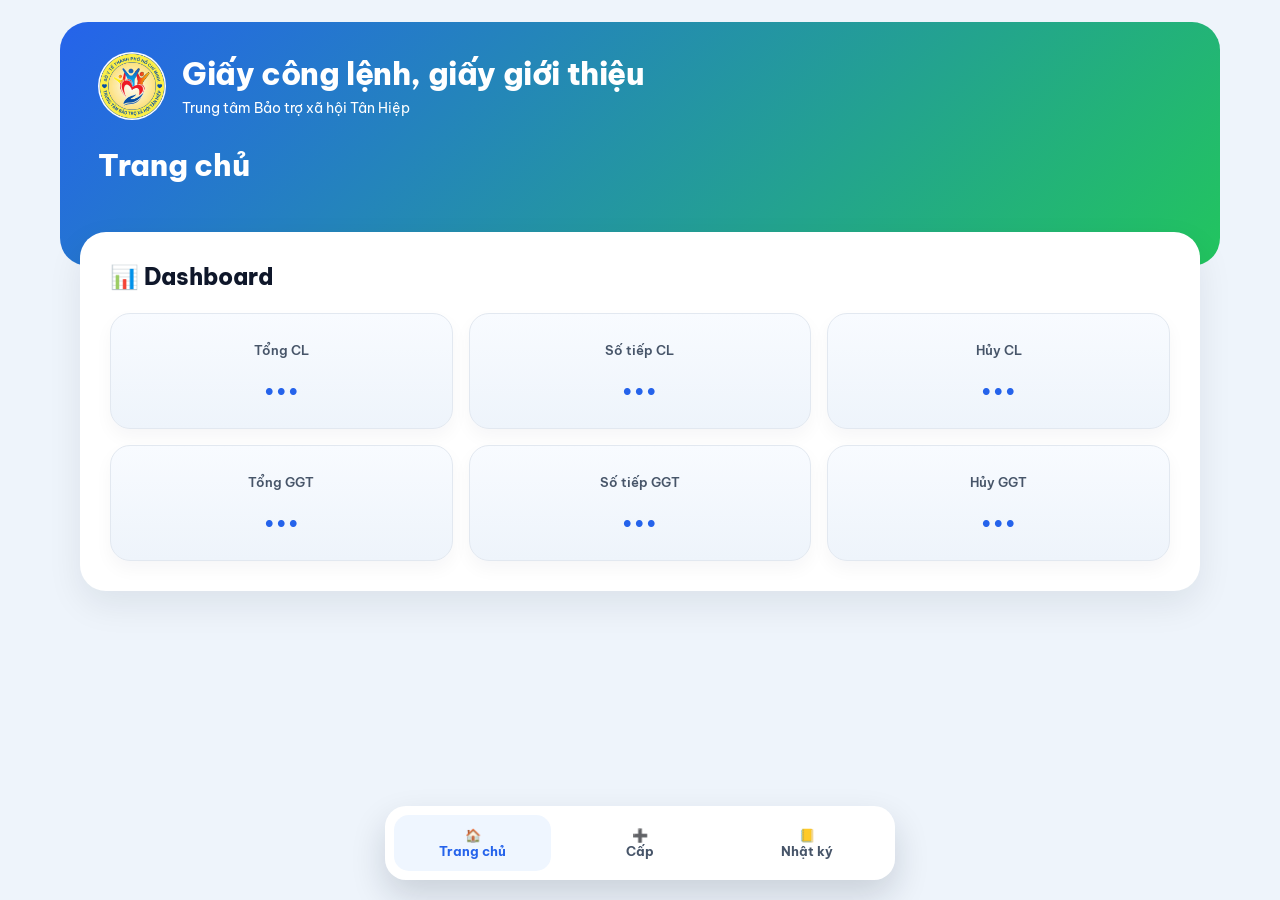
==== commit b0109324: "DSS" ====
--- a/index.html
+++ b/index.html
@@ -15,9 +15,9 @@
   <meta name="apple-mobile-web-app-status-bar-style" content="default">
   <meta name="apple-mobile-web-app-title" content="Giấy công lệnh, giấy giới thiệu">
 
-  <link rel="icon" type="image/png" href="icons/icon-192.png?v=151">
-  <link rel="apple-touch-icon" sizes="1024x1024" href="logo.png?v=151">
-  <link rel="manifest" href="manifest.json?v=151">
+  <link rel="icon" type="image/png" href="icons/icon-192.png?v=155">
+  <link rel="apple-touch-icon" sizes="1024x1024" href="logo.png?v=155">
+  <link rel="manifest" href="manifest.json?v=155">
 
   <link rel="preconnect" href="https://fonts.googleapis.com">
   <link rel="preconnect" href="https://fonts.gstatic.com" crossorigin>
@@ -26,13 +26,13 @@
     rel="stylesheet"
   >
 
-  <link rel="stylesheet" href="css/style.css?v=151">
+  <link rel="stylesheet" href="css/style.css?v=155">
 </head>
 
 <body>
   <header class="header">
     <div class="brand">
-      <img class="brand-logo" src="logo.png?v=151" alt="Logo Trung tâm">
+      <img class="brand-logo" src="logo.png?v=155" alt="Logo Trung tâm">
       <div>
         <h1>Giấy công lệnh, giấy giới thiệu</h1>
         <p>Trung tâm Bảo trợ xã hội Tân Hiệp</p>
@@ -110,8 +110,9 @@
         <label>Đến</label>
         <select id="den" onchange="chonNoiDen()">
           <option>TTYT KV Bình Long</option>
-          <option>BV ĐK Bình Phước</option>
-          <option>BV Chợ Rẫy</option>
+          <option>Bệnh viện ĐK Bình Phước</option>
+          <option>Bệnh viện ĐK Bình Dương</option>
+          <option>Bệnh viện Chợ Rẫy</option>
           <option>Khác...</option>
         </select>
 
@@ -183,7 +184,7 @@
         <option value="Nguyễn Thị Hồng Thắm - Chuyên viên">Nguyễn Thị Hồng Thắm - Chuyên viên</option>
       </select>
 
-      <button onclick="capCongLenh()">📄 Xuất PDF</button>
+      <button id="btnXuatVanBan" onclick="capCongLenh()">📄 Xuất PDF</button>
 
       <div id="ketqua"></div>
     </div>
@@ -324,6 +325,6 @@
     </button>
   </nav>
 
-  <script src="js/app.js?v=151"></script>
+  <script src="js/app.js?v=155"></script>
 </body>
 </html>
